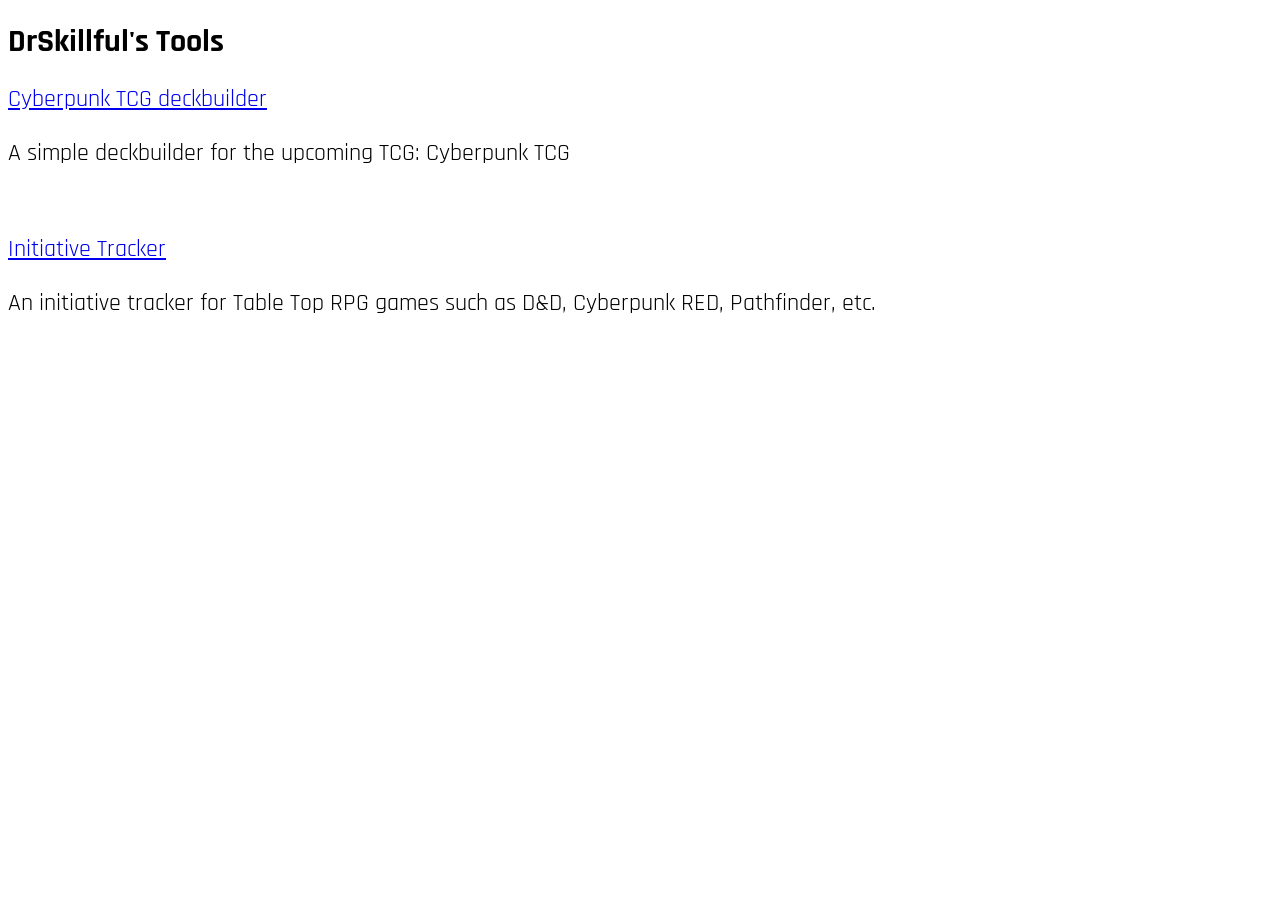
==== index.html @ 7e922eec "Initial commit via Netlify [skip ci]" ====
<!DOCTYPE html>
<html lang="en">
    <head>
        <meta charset="UTF-8">
        <title>DrSkillful's Tools</title>
        <link rel="icon" type="icon/x-icon" href="assets/icon.ico">
        <meta property="og:title" content="DrSkillful's tools - Helpful tools for a few games" />
        <meta property="og:type" content="website" />
        <meta property="og:url" content="https://oldnetdeckbuilder.netlify.app/" />
        <meta property="og:image" content="https://oldnetdeckbuilder.netlify.app/assets/thumb.png" />
        <meta property="og:description" content="A really, *really* barebones but functional set of tools" />
        <meta name="theme-color" content="#fee801">
        <meta name="og:card" content="summary_large_image">
        <meta name="viewport" content="width=device-width, initial-scale=1.0">
        <meta name="google-site-verification" content="3bj15n0DVFnZgr4m-m-hfJ9o51n00YjQBX_hIiZYcWI" />
        <link rel="stylesheet" href="style.css">
    </head>
    <body>
        <h1>DrSkillful's Tools</h1>
        <a href="deckbuilder.html">Cyberpunk TCG deckbuilder</a><p>A simple deckbuilder for the upcoming TCG: Cyberpunk TCG</p><br><br>
        <a href="tracker.html">Initiative Tracker</a><p>An initiative tracker for Table Top RPG games such as D&D, Cyberpunk RED, Pathfinder, etc.</p>
    </body>
</html>
---- style.css ----
@import url('https://fonts.googleapis.com/css2?family=Lexend:wght@100..900&family=Rajdhani:wght@300;400;500;600;700&display=swap');

.rajdhani-semibold {
  font-family: "Rajdhani", sans-serif;
  font-weight: 600;
  font-style: normal;
}

body {
    font-family: "Rajdhani";
    align-items: center;
}

p {
    font-size: 24px;
}

a {
    font-size: 24px;
}
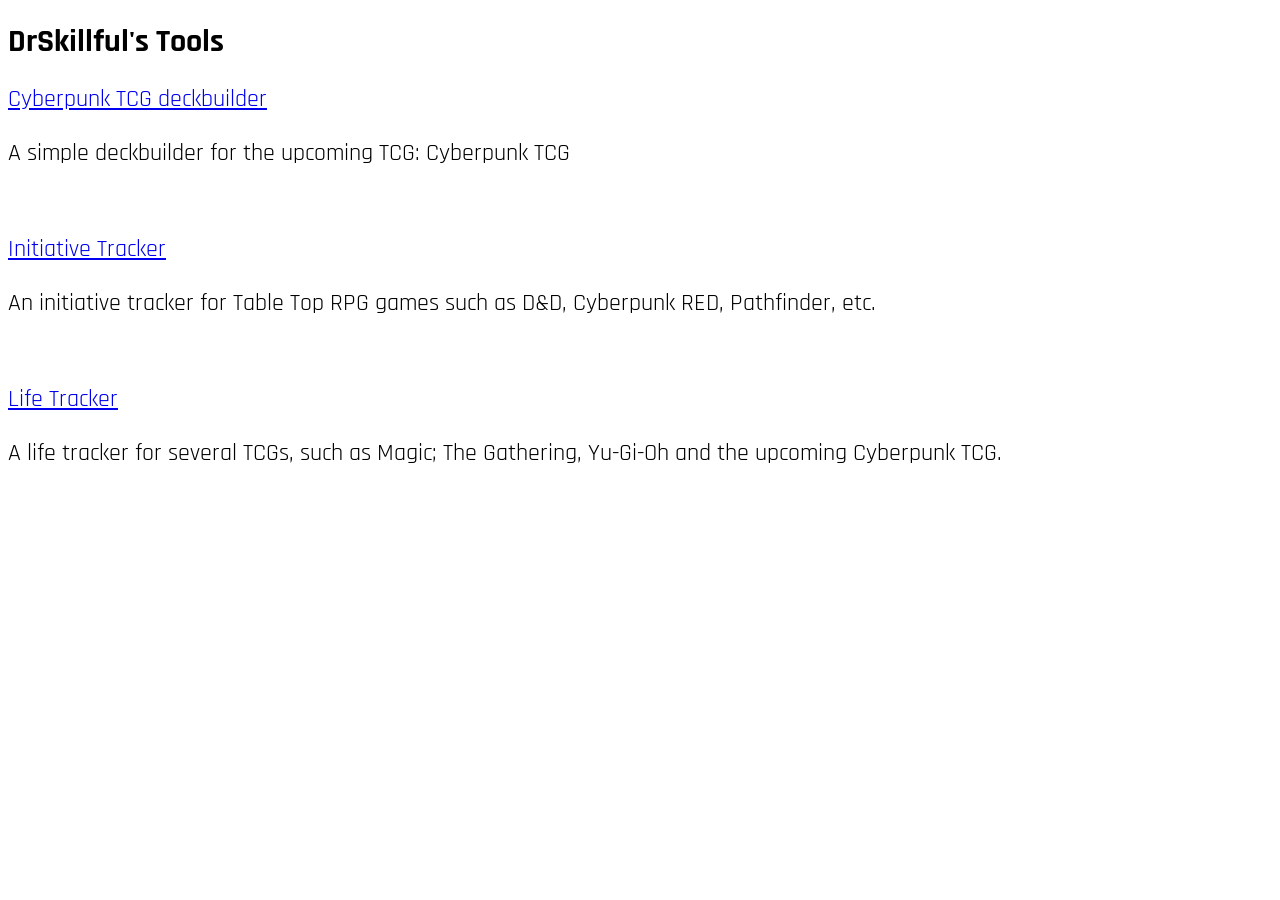
==== commit 3a276488: "Added life trackers" ====
--- a/index.html
+++ b/index.html
@@ -18,6 +18,7 @@
     <body>
         <h1>DrSkillful's Tools</h1>
         <a href="deckbuilder.html">Cyberpunk TCG deckbuilder</a><p>A simple deckbuilder for the upcoming TCG: Cyberpunk TCG</p><br><br>
-        <a href="tracker.html">Initiative Tracker</a><p>An initiative tracker for Table Top RPG games such as D&D, Cyberpunk RED, Pathfinder, etc.</p>
+        <a href="tracker.html">Initiative Tracker</a><p>An initiative tracker for Table Top RPG games such as D&D, Cyberpunk RED, Pathfinder, etc.</p><br><br>
+        <a href="life.html">Life Tracker</a><p>A life tracker for several TCGs, such as Magic; The Gathering, Yu-Gi-Oh and the upcoming Cyberpunk TCG.</p>
     </body>
 </html>
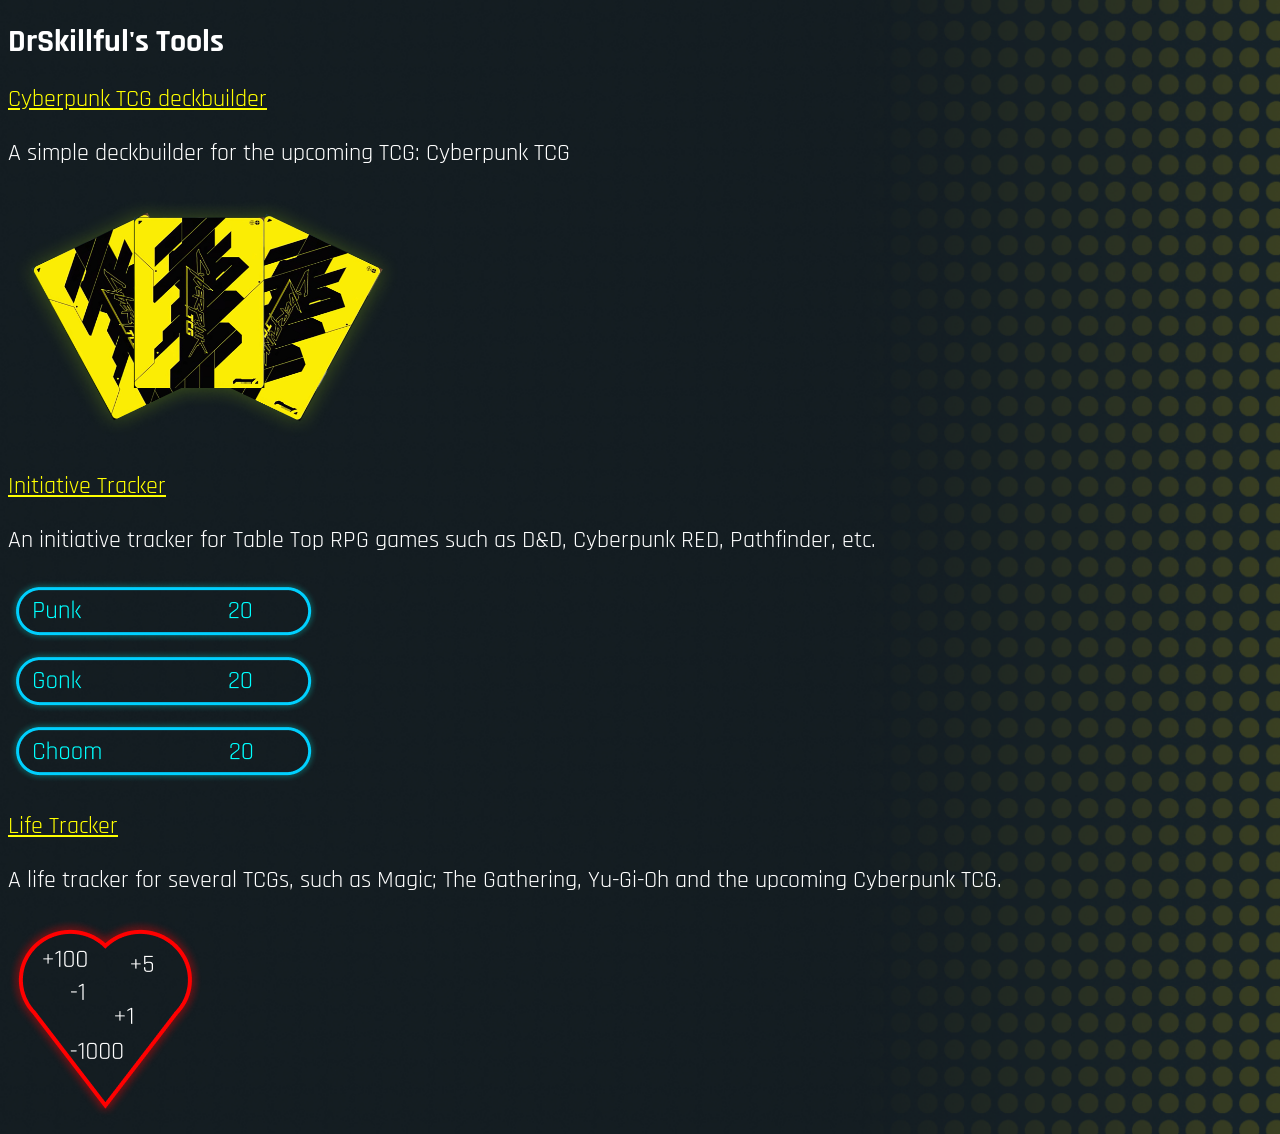
==== commit f272fd1d: "added pizzaz and cards" ====
--- a/index.html
+++ b/index.html
@@ -17,8 +17,8 @@
     </head>
     <body>
         <h1>DrSkillful's Tools</h1>
-        <a href="deckbuilder.html">Cyberpunk TCG deckbuilder</a><p>A simple deckbuilder for the upcoming TCG: Cyberpunk TCG</p><br><br>
-        <a href="tracker.html">Initiative Tracker</a><p>An initiative tracker for Table Top RPG games such as D&D, Cyberpunk RED, Pathfinder, etc.</p><br><br>
-        <a href="life.html">Life Tracker</a><p>A life tracker for several TCGs, such as Magic; The Gathering, Yu-Gi-Oh and the upcoming Cyberpunk TCG.</p>
+        <a href="deckbuilder.html">Cyberpunk TCG deckbuilder</a><p>A simple deckbuilder for the upcoming TCG: Cyberpunk TCG</p><img src="assets/cards.png" height="252px" width="397.88px"><br><br>
+        <a href="tracker.html">Initiative Tracker</a><p>An initiative tracker for Table Top RPG games such as D&D, Cyberpunk RED, Pathfinder, etc.</p><img src="assets/init.png"><br><br>
+        <a href="life.html">Life Tracker</a><p>A life tracker for several TCGs, such as Magic; The Gathering, Yu-Gi-Oh and the upcoming Cyberpunk TCG.</p><img src="assets/lifecounter.png">
     </body>
 </html>
--- a/style.css
+++ b/style.css
@@ -9,6 +9,9 @@
 body {
     font-family: "Rajdhani";
     align-items: center;
+    background-image: url("assets/bg.png");
+    background-size: cover;
+    color: white;
 }
 
 p {
@@ -17,4 +20,42 @@
 
 a {
     font-size: 24px;
+    color: yellow;
+}
+
+.normalCard {
+    padding: 10px;
+    border-style: solid;
+    border-width: medium;
+    border-color: rgb(44, 223, 255);
+    border-radius: 5px;
+    box-shadow: 0 0 10px 2px #48abe0;
+    background-color: #253f4d;
+}
+
+.legendButton {
+    padding: 10px;
+    margin: 10px;
+    border-style: solid;
+    border-width: medium;
+    border-color: rgb(69, 255, 44);
+    border-radius: 5px;
+    box-shadow: 0 0 10px 2px #48e055;
+    background-color: #253f4d;
+}
+
+.legendButton2 {
+    padding: 10px;
+    margin: 10px;
+    border-style: solid;
+    border-width: medium;
+    border-color: rgb(255, 44, 44);
+    border-radius: 5px;
+    box-shadow: 0 0 10px 2px #e04848;
+    background-color: #253f4d;
+}
+
+.legendBTN {
+    background-color: #141d22;
+    border: none;
 }
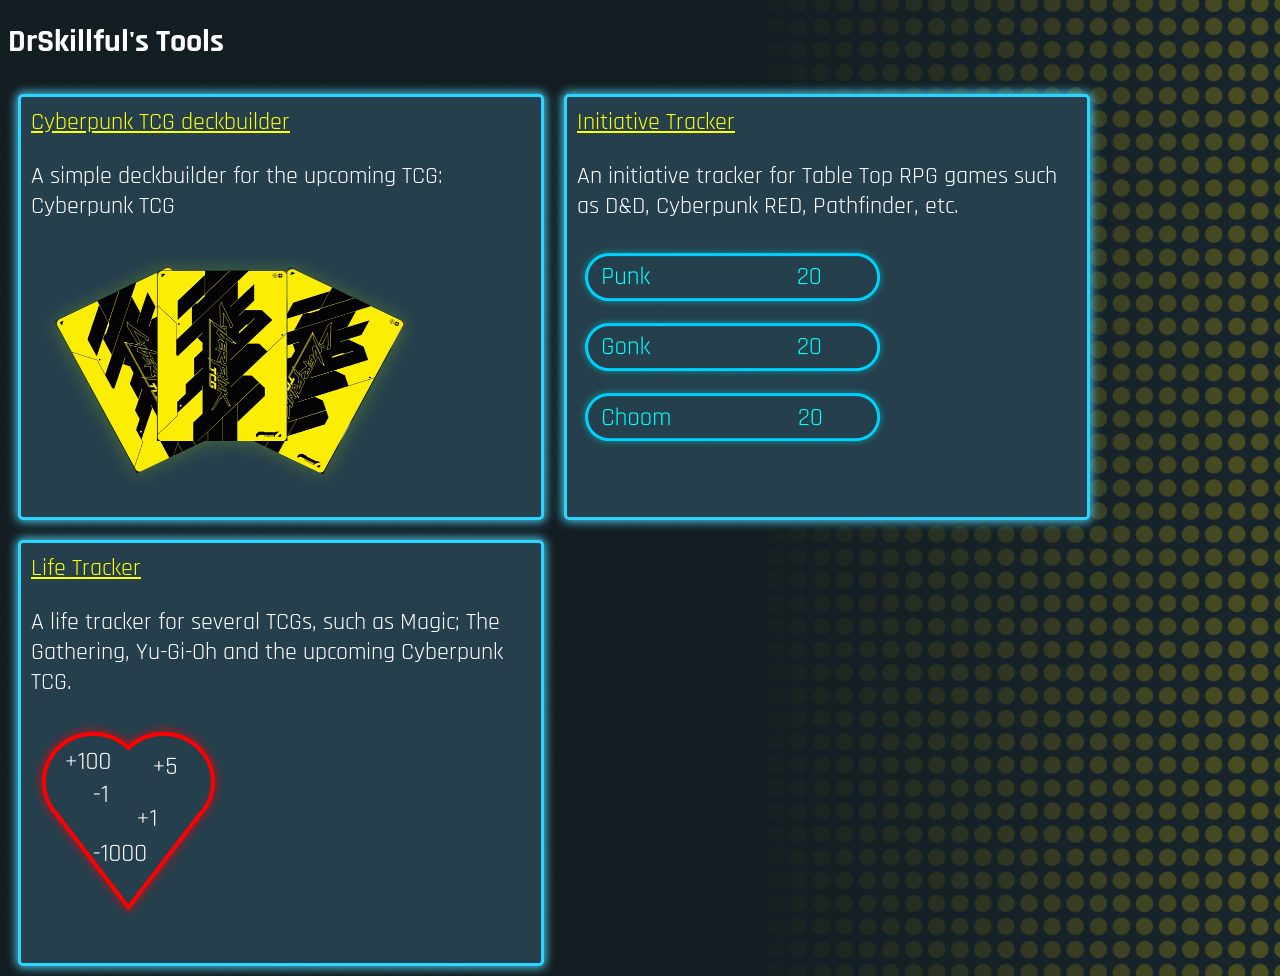
==== commit 08606143: "added style" ====
--- a/index.html
+++ b/index.html
@@ -17,8 +17,8 @@
     </head>
     <body>
         <h1>DrSkillful's Tools</h1>
-        <a href="deckbuilder.html">Cyberpunk TCG deckbuilder</a><p>A simple deckbuilder for the upcoming TCG: Cyberpunk TCG</p><img src="assets/cards.png" height="252px" width="397.88px"><br><br>
-        <a href="tracker.html">Initiative Tracker</a><p>An initiative tracker for Table Top RPG games such as D&D, Cyberpunk RED, Pathfinder, etc.</p><img src="assets/init.png"><br><br>
-        <a href="life.html">Life Tracker</a><p>A life tracker for several TCGs, such as Magic; The Gathering, Yu-Gi-Oh and the upcoming Cyberpunk TCG.</p><img src="assets/lifecounter.png">
+        <div class="display"><a href="deckbuilder.html">Cyberpunk TCG deckbuilder</a><p>A simple deckbuilder for the upcoming TCG: Cyberpunk TCG</p><img src="assets/cards.png" height="252px" width="397.88px"></div>
+        <div class="display"><a href="tracker.html">Initiative Tracker</a><p>An initiative tracker for Table Top RPG games such as D&D, Cyberpunk RED, Pathfinder, etc.</p><img src="assets/init.png"></div>
+        <div class="display"><a href="life.html">Life Tracker</a><p>A life tracker for several TCGs, such as Magic; The Gathering, Yu-Gi-Oh and the upcoming Cyberpunk TCG.</p><img src="assets/lifecounter.png"></div>
     </body>
 </html>
--- a/style.css
+++ b/style.css
@@ -56,6 +56,20 @@
 }
 
 .legendBTN {
-    background-color: #141d22;
+    background-color: Transparent;
     border: none;
+}
+
+.display {
+    max-width: 500px;
+    min-height: 400px;
+    padding: 10px;
+    margin: 10px;
+    border-style: solid;
+    border-width: medium;
+    border-color: rgb(44, 213, 255);
+    border-radius: 5px;
+    box-shadow: 0 0 10px 2px #48c1e0;
+    background-color: #253f4d;
+    float: left;
 }
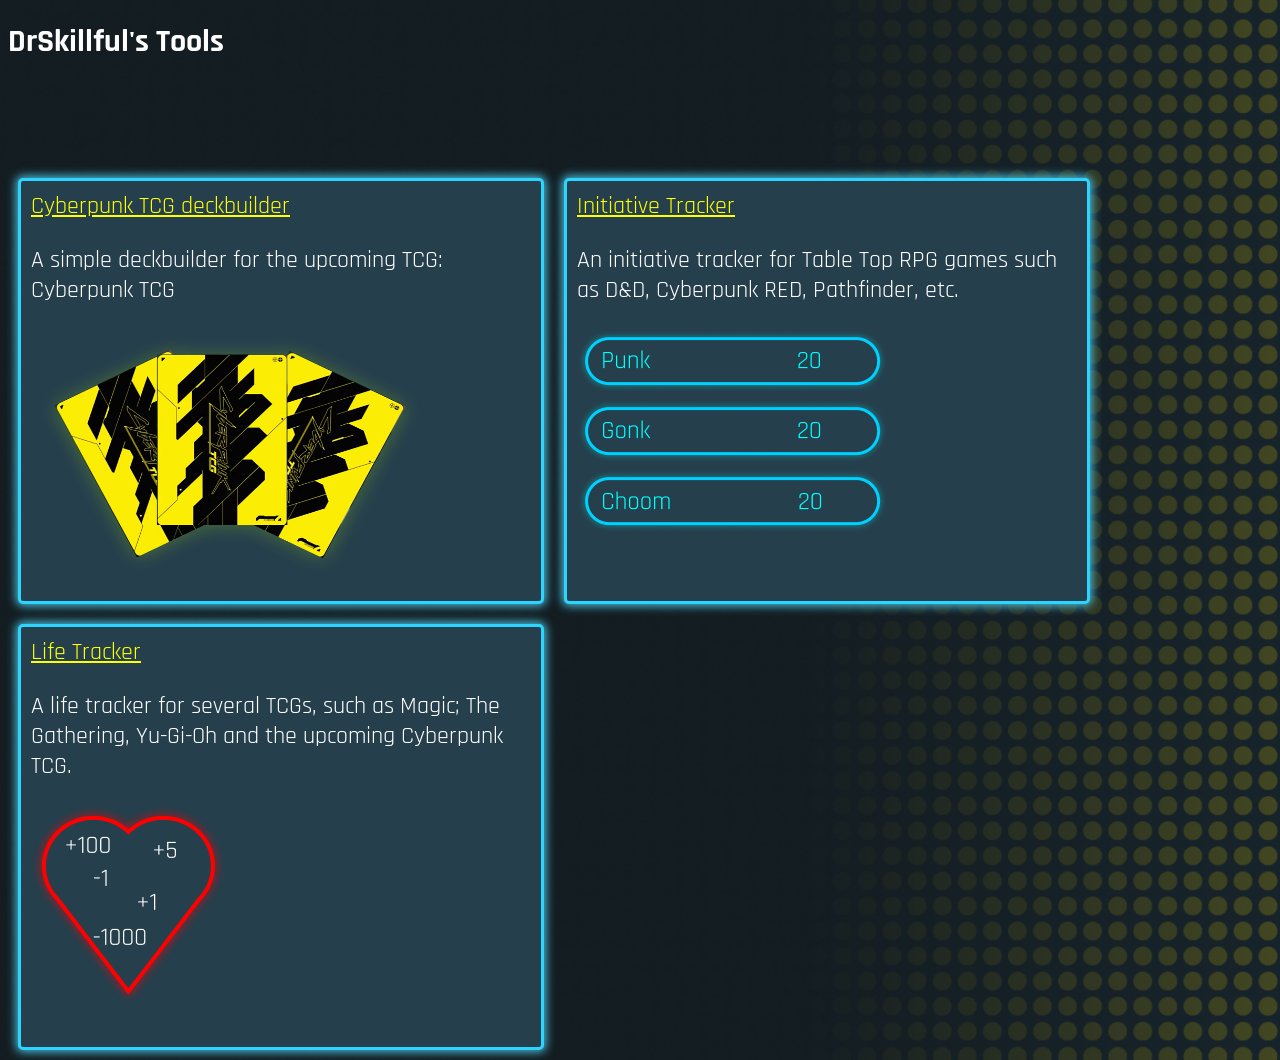
==== commit a165dd14: "Added all the new cards" ====
--- a/index.html
+++ b/index.html
@@ -17,6 +17,8 @@
     </head>
     <body>
         <h1>DrSkillful's Tools</h1>
+        <div></div>
+        <br><br><br><br>
         <div class="display"><a href="deckbuilder.html">Cyberpunk TCG deckbuilder</a><p>A simple deckbuilder for the upcoming TCG: Cyberpunk TCG</p><img src="assets/cards.png" height="252px" width="397.88px"></div>
         <div class="display"><a href="tracker.html">Initiative Tracker</a><p>An initiative tracker for Table Top RPG games such as D&D, Cyberpunk RED, Pathfinder, etc.</p><img src="assets/init.png"></div>
         <div class="display"><a href="life.html">Life Tracker</a><p>A life tracker for several TCGs, such as Magic; The Gathering, Yu-Gi-Oh and the upcoming Cyberpunk TCG.</p><img src="assets/lifecounter.png"></div>
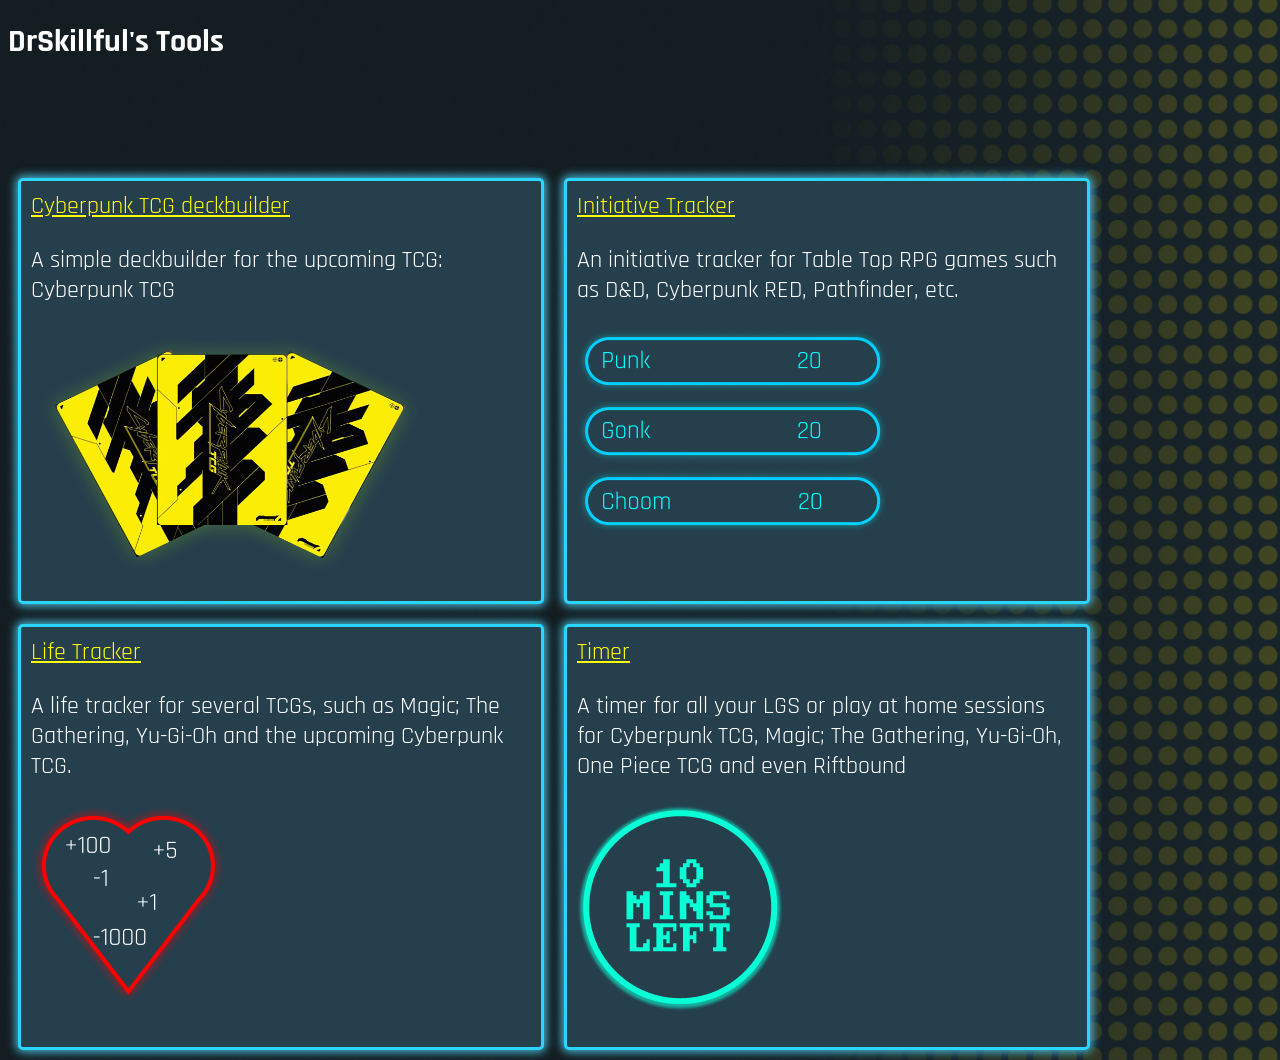
==== commit 733fce42: "Added Timer" ====
--- a/index.html
+++ b/index.html
@@ -22,5 +22,6 @@
         <div class="display"><a href="deckbuilder.html">Cyberpunk TCG deckbuilder</a><p>A simple deckbuilder for the upcoming TCG: Cyberpunk TCG</p><img src="assets/cards.png" height="252px" width="397.88px"></div>
         <div class="display"><a href="tracker.html">Initiative Tracker</a><p>An initiative tracker for Table Top RPG games such as D&D, Cyberpunk RED, Pathfinder, etc.</p><img src="assets/init.png"></div>
         <div class="display"><a href="life.html">Life Tracker</a><p>A life tracker for several TCGs, such as Magic; The Gathering, Yu-Gi-Oh and the upcoming Cyberpunk TCG.</p><img src="assets/lifecounter.png"></div>
+        <div class="display"><a href="timer.html">Timer</a><p>A timer for all your LGS or play at home sessions for Cyberpunk TCG, Magic; The Gathering, Yu-Gi-Oh, One Piece TCG and even Riftbound</p><img src="assets/timer.png"></div>
     </body>
 </html>
--- a/style.css
+++ b/style.css
@@ -21,16 +21,6 @@
 a {
     font-size: 24px;
     color: yellow;
-}
-
-.normalCard {
-    padding: 10px;
-    border-style: solid;
-    border-width: medium;
-    border-color: rgb(44, 223, 255);
-    border-radius: 5px;
-    box-shadow: 0 0 10px 2px #48abe0;
-    background-color: #253f4d;
 }
 
 .legendButton {
@@ -72,4 +62,28 @@
     box-shadow: 0 0 10px 2px #48c1e0;
     background-color: #253f4d;
     float: left;
+}
+
+.cardDisplay {
+    border-style: solid;
+    border-width: medium;
+    border-color: rgb(44, 213, 255);
+    border-radius: 5px;
+    box-shadow: 0 0 10px 2px #48c1e0;
+    background-color: #253f4d;
+    float: left;
+    align-items: center;
+}
+
+.timer1 {
+    display: table;
+}
+
+#ten-countdown {
+    text-align: center;
+    display: table-cell;
+    vertical-align: middle;
+    font-size: 600px;
+    background-color: rgba(0, 0, 0, 0.418);
+    padding-left: 100px;
 }
